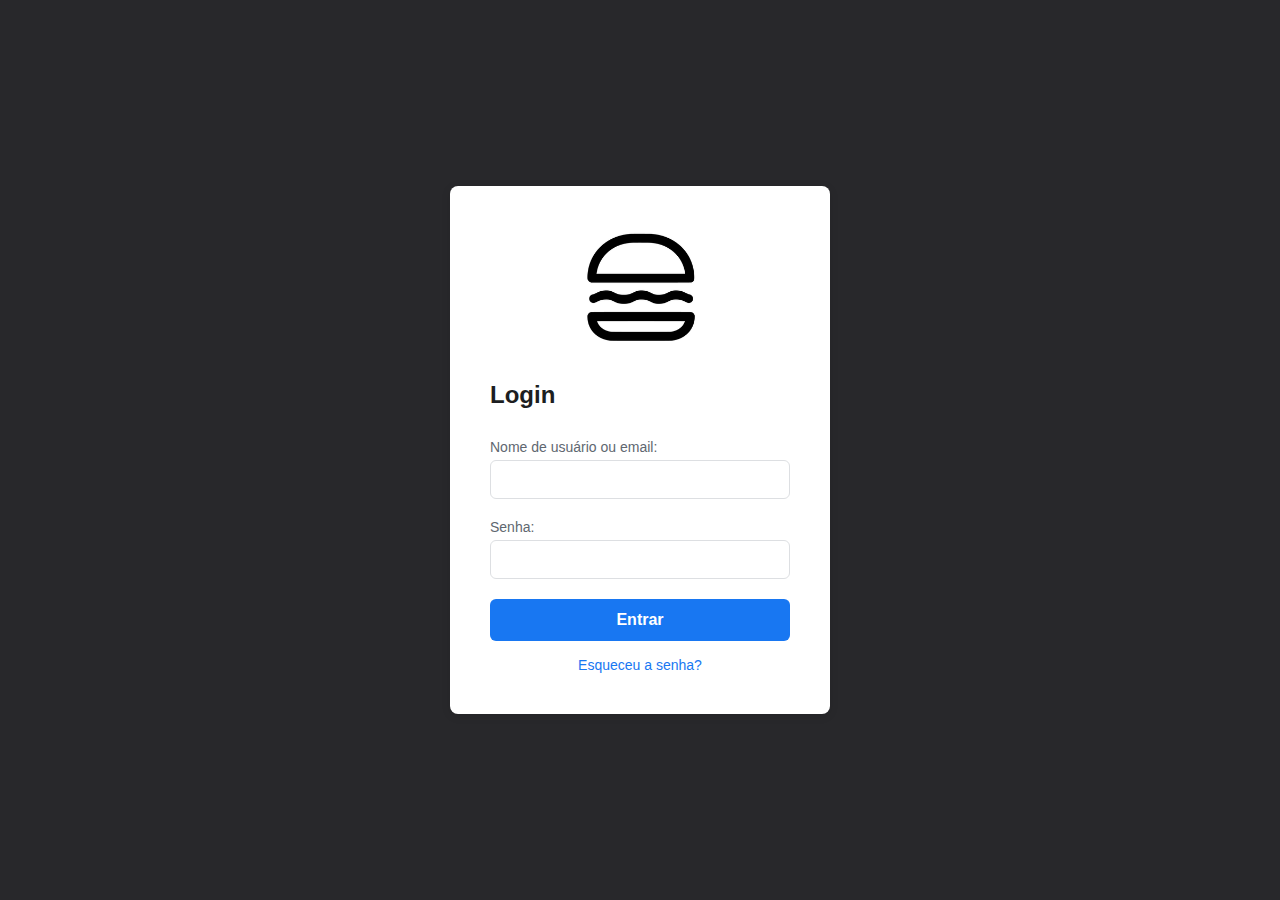
==== login.html @ e96df9c1 "Initian commit" ====
<!DOCTYPE html>
<html lang="pt-br">
<head>
    <meta charset="UTF-8">
    <meta name="viewport" content="width=device-width, initial-scale=1.0">
    <title>Formulário de Login</title>
    <style>
        body {
            font-family: Arial, sans-serif;
            display: flex;
            justify-content: center;
            align-items: center;
            height: 100vh;
            margin: 0;
            background-color: #28282B;
        }

        .login-container {
            background-color: white;
            padding: 40px;
            border-radius: 8px;
            box-shadow: 0 2px 10px rgba(0,0,0,0.1);
            width: 300px;
        }

        h2 {
            text-align: left;
            color: #1c1e21;
            margin-bottom: 30px;
        }

        .form-group {
            margin-bottom: 20px;
        }

        label {
            display: block;
            margin-bottom: 5px;
            color: #606770;
            font-size: 14px;
        }

        input[type="text"],
        input[type="password"] {
            width: 100%;
            padding: 10px;
            border: 1px solid #dddfe2;
            border-radius: 6px;
            font-size: 15px;
            box-sizing: border-box;
        }

        input[type="text"]:focus,
        input[type="password"]:focus {
            border-color: #1877f2;
            box-shadow: 0 0 0 2px #e7f3ff;
            outline: none;
        }

        button {
            width: 100%;
            padding: 12px;
            background-color: #1877f2;
            color: white;
            border: none;
            border-radius: 6px;
            font-size: 16px;
            font-weight: bold;
            cursor: pointer;
        }

        button:hover {
            background-color: #166fe5;
        }

        .forgot-password {
            text-align: center;
            margin-top: 15px;
        }

        .forgot-password a {
            color: #1877f2;
            text-decoration: none;
            font-size: 14px;
        }

        .forgot-password a:hover {
            text-decoration: underline;
        }

        .marca-container {
            text-align: center;
        }
        
    


    </style>
</head>
<body>
    <div class="login-container">
        <div class="marca-container">
            <img src="images/Bahr_Fundo_Branco.png" width="50%" height="50%">
        </div>
        <h2>Login</h2>
        <form action="#" method="POST">
            <div class="form-group">
                <label for="username">Nome de usuário ou email:</label>
                <input type="text" id="username" name="username" required>
            </div>

            <div class="form-group">
                <label for="password">Senha:</label>
                <input type="password" id="password" name="password" required>
            </div>

            <button type="submit">Entrar</button>

            <div class="forgot-password">
                <a href="#">Esqueceu a senha?</a>
            </div>
        </form>
    </div>
</body>
</html>
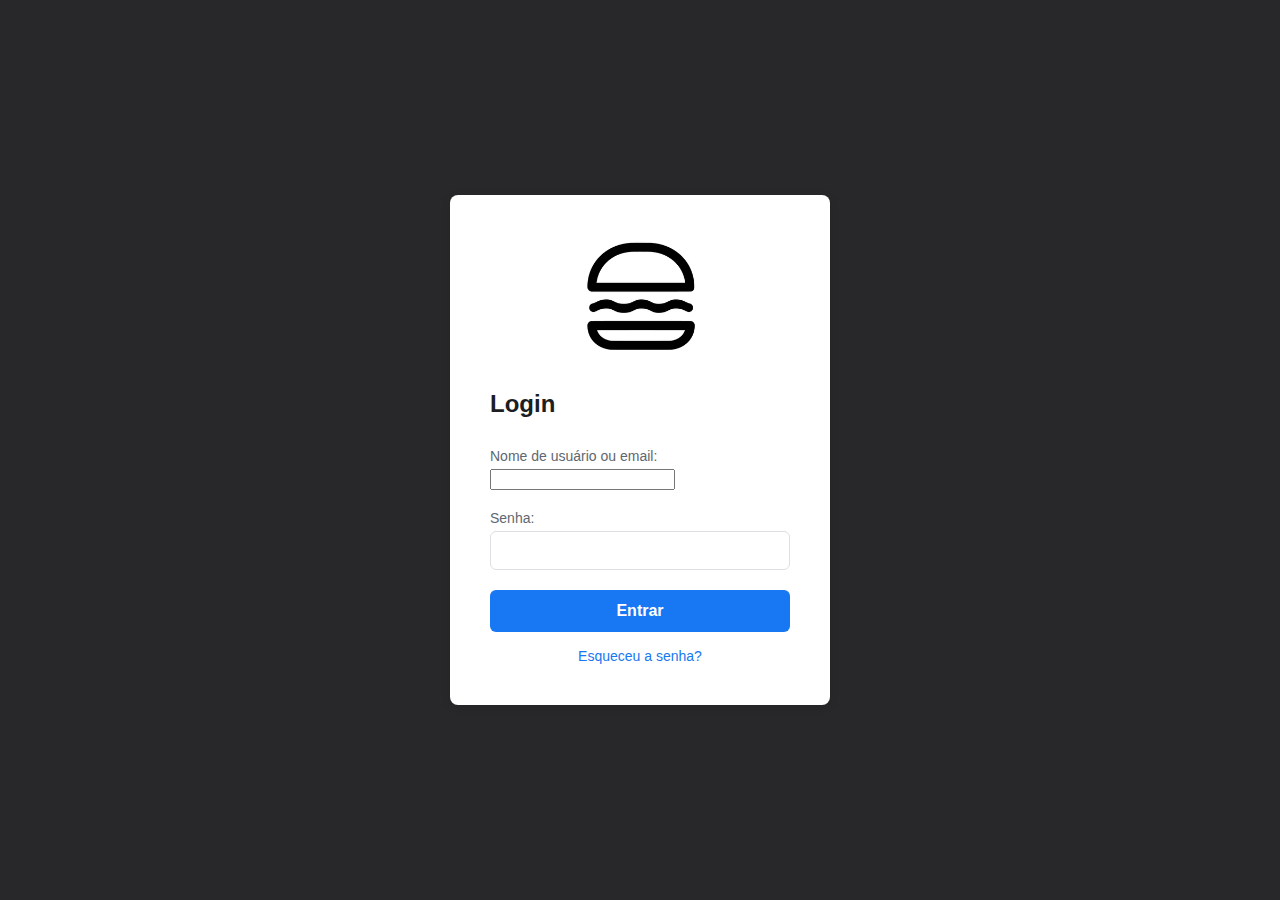
==== commit 1f17cd00: "Bahr: autenticação de usuário!" ====
--- a/login.html
+++ b/login.html
@@ -103,10 +103,10 @@
             <img src="images/Bahr_Fundo_Branco.png" width="50%" height="50%">
         </div>
         <h2>Login</h2>
-        <form action="#" method="POST">
+        <form action="login.html" method="post">
             <div class="form-group">
                 <label for="username">Nome de usuário ou email:</label>
-                <input type="text" id="username" name="username" required>
+                <input type="email" id="email" name="email" required>
             </div>
 
             <div class="form-group">
@@ -114,12 +114,23 @@
                 <input type="password" id="password" name="password" required>
             </div>
 
-            <button type="submit">Entrar</button>
+            <button type="submit" value="login">Entrar</button>
+
+            <!--
+            <form action="login" method="post">
+            <label for="email">Email:</label>
+            <input type="email" id="email" name="email"><br><br>
+            <label for="senha">Senha:</label>
+            <input type="password" id="senha" name="senha"><br><br>
+            <input type="submit" value="Login">
+            </form>
+            -->
 
             <div class="forgot-password">
                 <a href="#">Esqueceu a senha?</a>
             </div>
         </form>
     </div>
+    <script src="login.js"></script>
 </body>
 </html>
